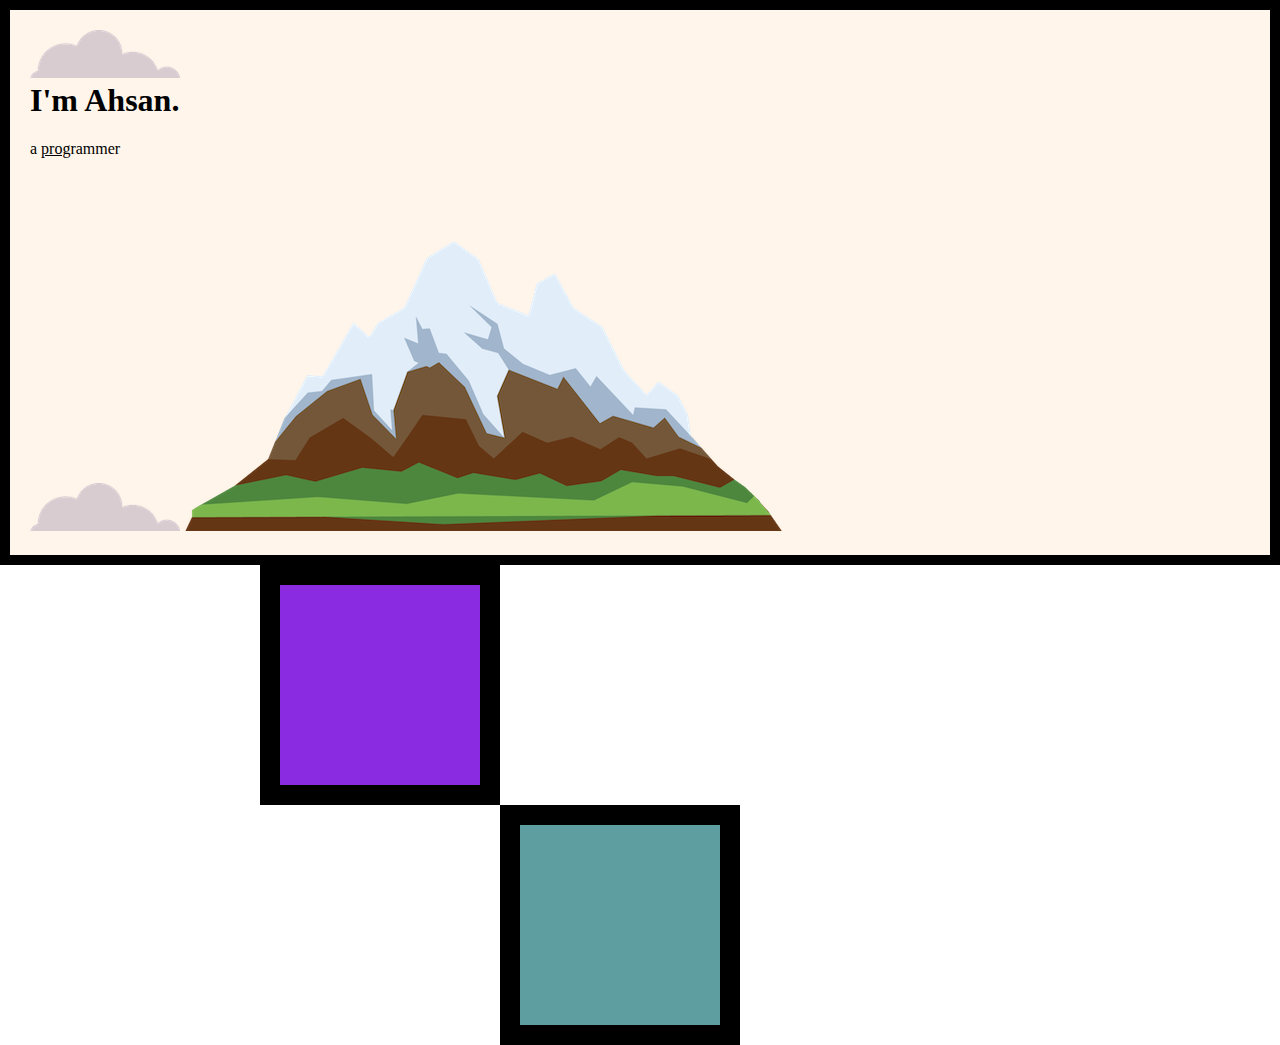
==== CSS-MySite/index.html @ fee5a2a9 "professional website" ====
<!DOCTYPE html>
<html lang="en">
<head>
    <meta charset="UTF-8">
    <meta name="viewport" content="width=device-width, initial-scale=1.0">
    <title>Ahsan Muhammad</title>
    <link rel="stylesheet" href="css/styles.css">
    <link rel="icon" href="favicon.ico">
</head>
<body>

    <div class="top_container">
        <img src="images/cloud.png" alt="cloud image">
        <h1>I'm Ahsan.</h1>
        <p>a <span class="prog">prog</span>rammer</p>
        <img src="images/cloud.png" alt="cloud image">
        <img src="images/mountain.png" alt="mountain image">
    </div>
    <div class="middle_container">

    </div>
    <div class="bottom_container">

    </div>

</body>
</html>
---- CSS-MySite/css/styles.css ----
body{
    margin: 0;
}

h1 {
    margin-top: 0;
}

.top_container {
    background-color: #fff5ea;
    border: solid 10px;
    padding: 20px;
}

.middle_container {
    background-color: blueviolet;
    height: 200px;
    width: 200px;
    border: solid 20px;
    margin-left: 260px;
}

.bottom_container {
    background-color: cadetblue;
    height: 200px;
    width: 200px;
    border: solid 20px;
    margin-left: 500px;
}

.prog {
    text-decoration: underline;
}
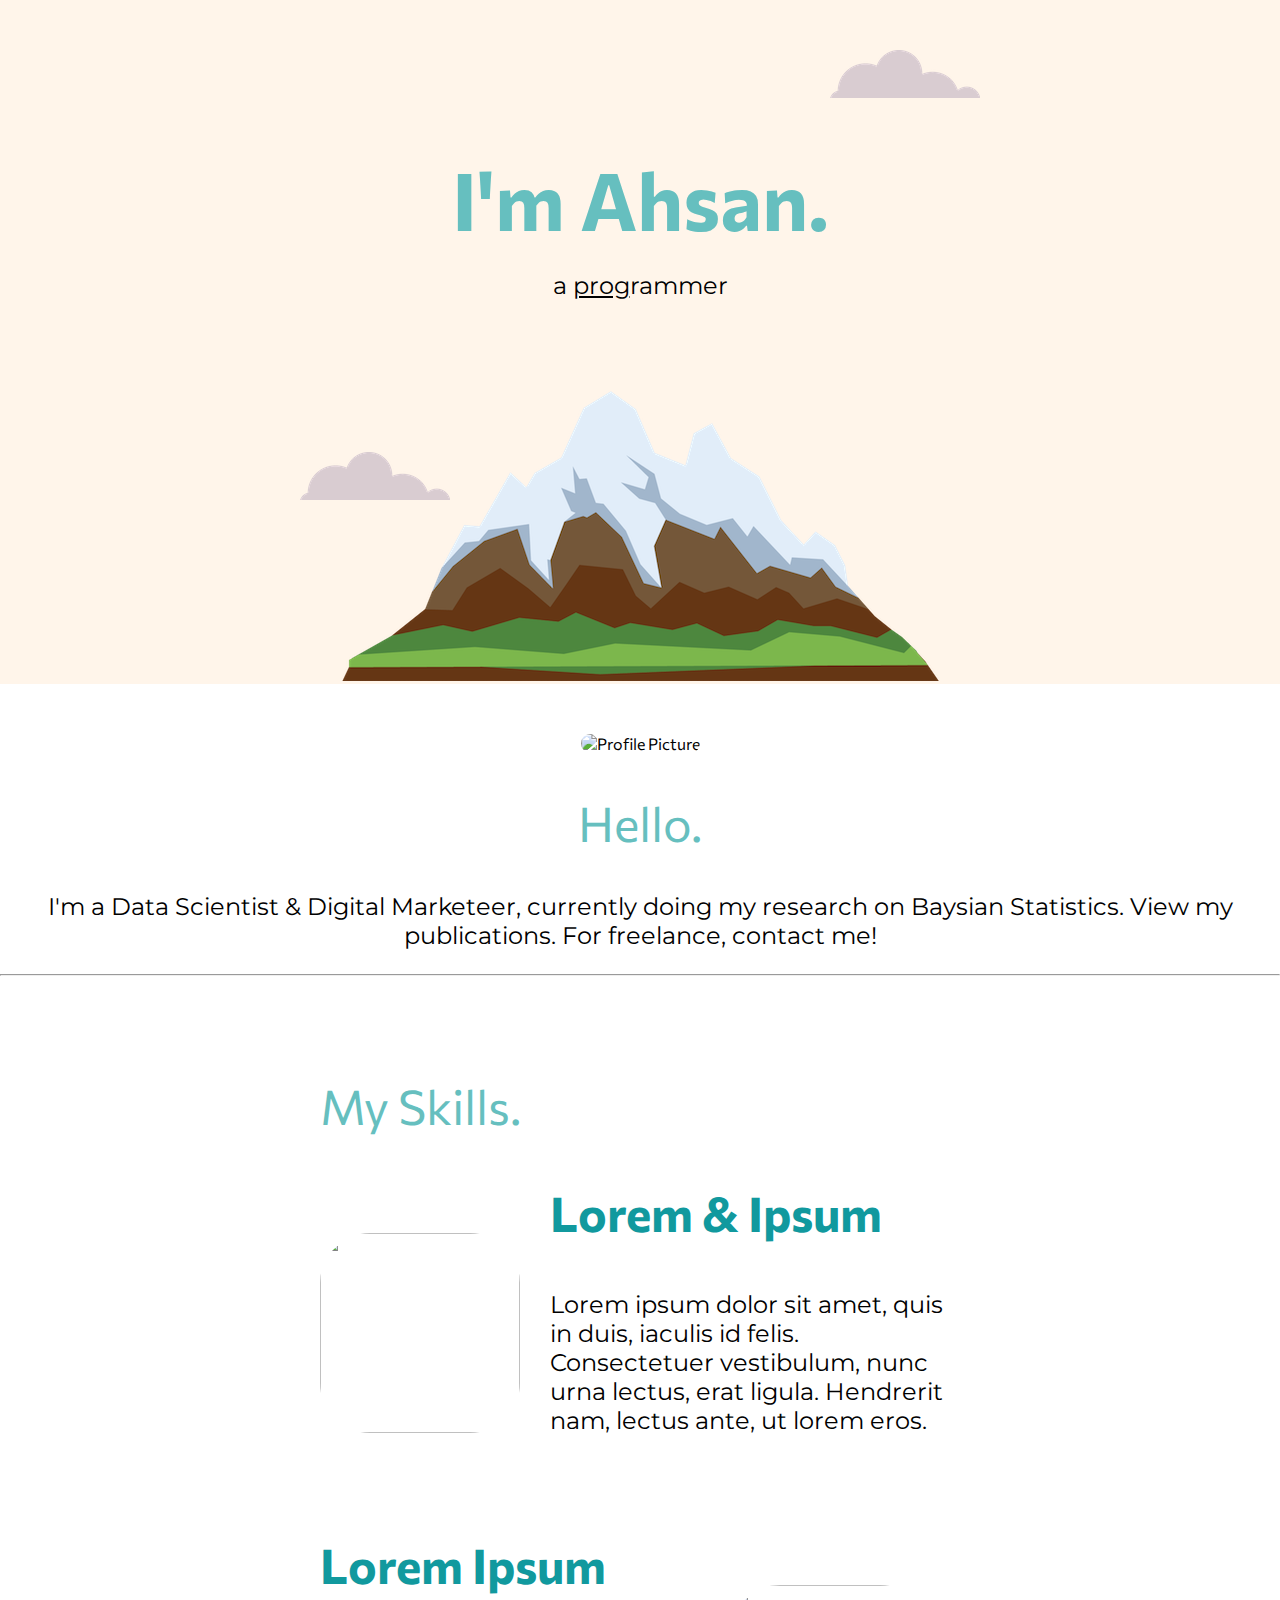
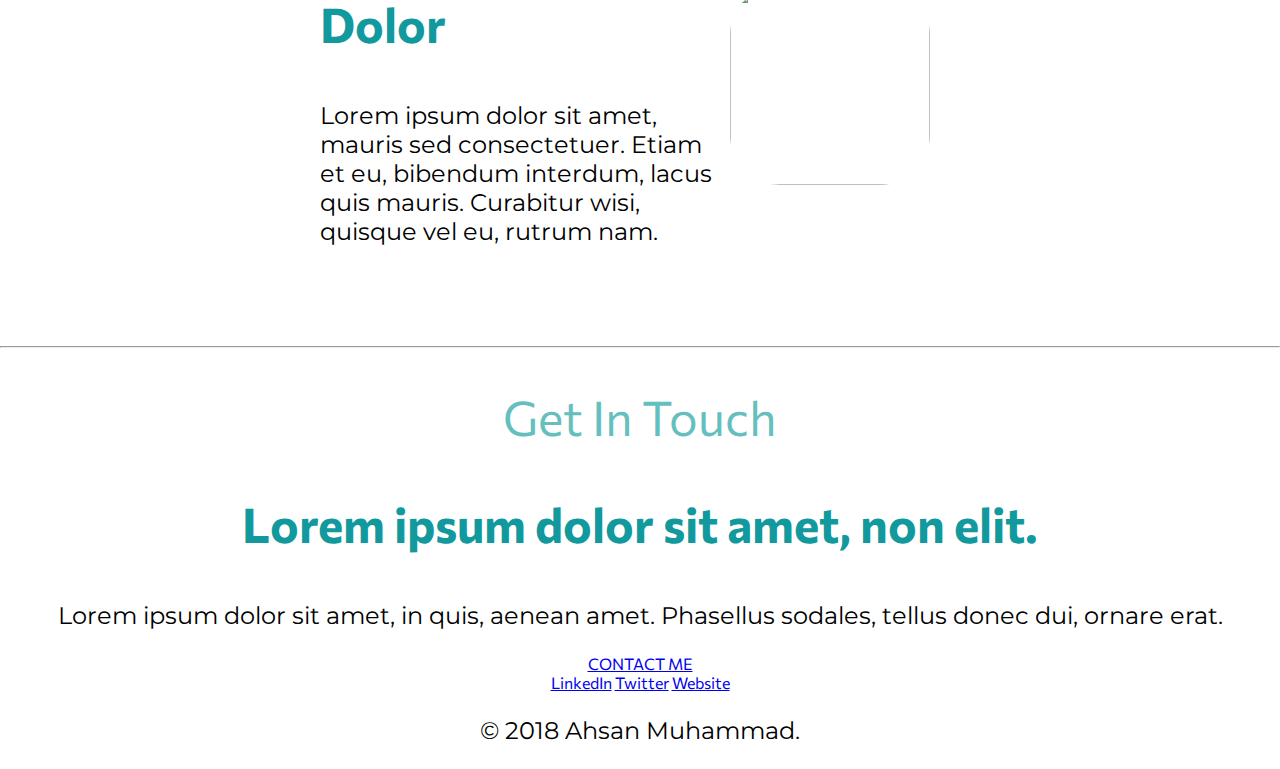
==== commit f5d83006: "Website modified" ====
--- a/CSS-MySite/index.html
+++ b/CSS-MySite/index.html
@@ -6,22 +6,54 @@
     <title>Ahsan Muhammad</title>
     <link rel="stylesheet" href="css/styles.css">
     <link rel="icon" href="favicon.ico">
+    <link href="https://fonts.googleapis.com/css2?family=Commissioner:wght@400;500;900&family=Montserrat:ital,wght@1,500&display=swap" rel="stylesheet">
 </head>
 <body>
 
     <div class="top_container">
-        <img src="images/cloud.png" alt="cloud image">
+        <img class="top_cloud" src="images/cloud.png" alt="cloud image">
         <h1>I'm Ahsan.</h1>
-        <p>a <span class="prog">prog</span>rammer</p>
-        <img src="images/cloud.png" alt="cloud image">
+        <p id="title">a <span class="prog">prog</span>rammer</p>
+        <img class="bottom_cloud" src="images/cloud.png" alt="cloud image">
         <img src="images/mountain.png" alt="mountain image">
     </div>
-    <div class="middle_container">
-
-    </div>
-    <div class="bottom_container">
-
-    </div>
+    <div class="middle-container">
+        <div class="profile">
+          <img class="pic" src="https://scontent.fsyd2-1.fna.fbcdn.net/v/t1.0-9/71115922_10156182899061924_443219867370258432_o.jpg?_nc_cat=100&_nc_sid=09cbfe&_nc_ohc=FhFTlYLaAxIAX_QpGqE&_nc_ht=scontent.fsyd2-1.fna&oh=8874fa7cb402c051265e3ef0706c3237&oe=5FAD95E4" alt="Profile Picture">
+          <h2>Hello.</h2>
+          <p>I'm a Data Scientist & Digital Marketeer, currently doing my research on Baysian Statistics. View my publications. For freelance, contact me!</p>
+        </div>
+        <hr>
+        <div class="skills">
+          <h2>My Skills.</h2>
+          <div class="skill-row">
+            <img class="skill-1" src="/Users/ahsan/Dropbox/My Mac (Alnoors-MBP-2.hub)/Documents/WebDevelopment/CSS-MySite/CSS - My Site Images/computer-screen.svg" alt="">
+            <h3>Lorem & Ipsum</h3>
+            <p>Lorem ipsum dolor sit amet, quis in duis, iaculis id felis. Consectetuer vestibulum, nunc urna lectus, erat ligula. Hendrerit nam, lectus ante, ut lorem eros.</p>
+          </div>
+          <div class="skill-row">
+            <img class="skill-2" src="/Users/ahsan/Dropbox/My Mac (Alnoors-MBP-2.hub)/Documents/WebDevelopment/CSS-MySite/CSS - My Site Images/desktop-computer.svg" alt="">
+            <h3>Lorem Ipsum Dolor</h3>
+            <p>Lorem ipsum dolor sit amet, mauris sed consectetuer. Etiam et eu, bibendum interdum, lacus quis mauris. Curabitur wisi, quisque vel eu, rutrum nam.</p>
+          </div>
+        </div>
+        <hr>
+        <div class="contact-me">
+          <h2>Get In Touch</h2>
+          <h3>Lorem ipsum dolor sit amet, non elit.</h3>
+          <p>Lorem ipsum dolor sit amet, in quis, aenean amet. Phasellus sodales, tellus donec dui, ornare erat.</p>
+          <a class="btn" href="mailto:name@email.com">CONTACT ME</a>
+        </div>
+      </div>
+      
+      
+      <div class="bottom-container">
+        <a class="footer-link" href="https://www.linkedin.com/">LinkedIn</a>
+        <a class="footer-link" href="https://twitter.com/">Twitter</a>
+        <a class="footer-link" href="https://www.appbrewery.co/">Website</a>
+        <p>© 2018 Ahsan Muhammad.</p>
+      </div>
+      
 
 </body>
 </html>--- a/CSS-MySite/css/styles.css
+++ b/CSS-MySite/css/styles.css
@@ -1,33 +1,88 @@
 body{
+    font-family: 'Commissioner', sans-serif;
     margin: 0;
+    text-align: center;
 }
 
 h1 {
-    margin-top: 0;
+    font-family: 'Commissioner', sans-serif;
+    font-size: 5rem;
+    margin: 50px auto 0 auto;
+    color: #66BFBF;
+}
+
+h2 {
+    font-size: 3rem;
+    color: #66BFBF;
+    font-weight: normal;
+}
+
+h3 {
+    font-size: 3rem;
+    color:  #11999E;
+}
+
+p {
+    font-size: 1.5rem;
+    font-family: 'Montserrat', sans-serif;
 }
 
 .top_container {
     background-color: #fff5ea;
-    border: solid 10px;
-    padding: 20px;
-}
+    padding-top: 100px;
 
-.middle_container {
-    background-color: blueviolet;
-    height: 200px;
-    width: 200px;
-    border: solid 20px;
-    margin-left: 260px;
-}
-
-.bottom_container {
-    background-color: cadetblue;
-    height: 200px;
-    width: 200px;
-    border: solid 20px;
-    margin-left: 500px;
 }
 
 .prog {
     text-decoration: underline;
+}
+
+.bottom_cloud {
+    bottom: 400px;
+    position: absolute;
+    left: 300px;
+}
+
+.top_cloud {
+    position: absolute;
+    right: 300px;
+    top: 50px;
+}
+
+.pic {
+    border-radius: 50px;
+    height: 250px;
+    margin-top: 50px;
+    width: 250px;
+}
+
+#title {
+    font-weight: normal;
+}
+
+.skill-1 {
+    border-radius: 50px;
+    height: 200px;
+    margin: 50px 30px 5px auto;
+    width: 200px;
+    float: left;
+}
+
+.skill-2 {
+    border-radius: 50px;
+    height: 200px;
+    margin: 50px 30px 5px auto;
+    width: 200px;
+    float: right;
+}
+
+.skills {
+    margin: 100px auto 100px auto;
+    width: 50%;
+    text-align: left;
+}
+
+.skill-row {
+    margin-bottom: 100px;
+    text-align: left;
 }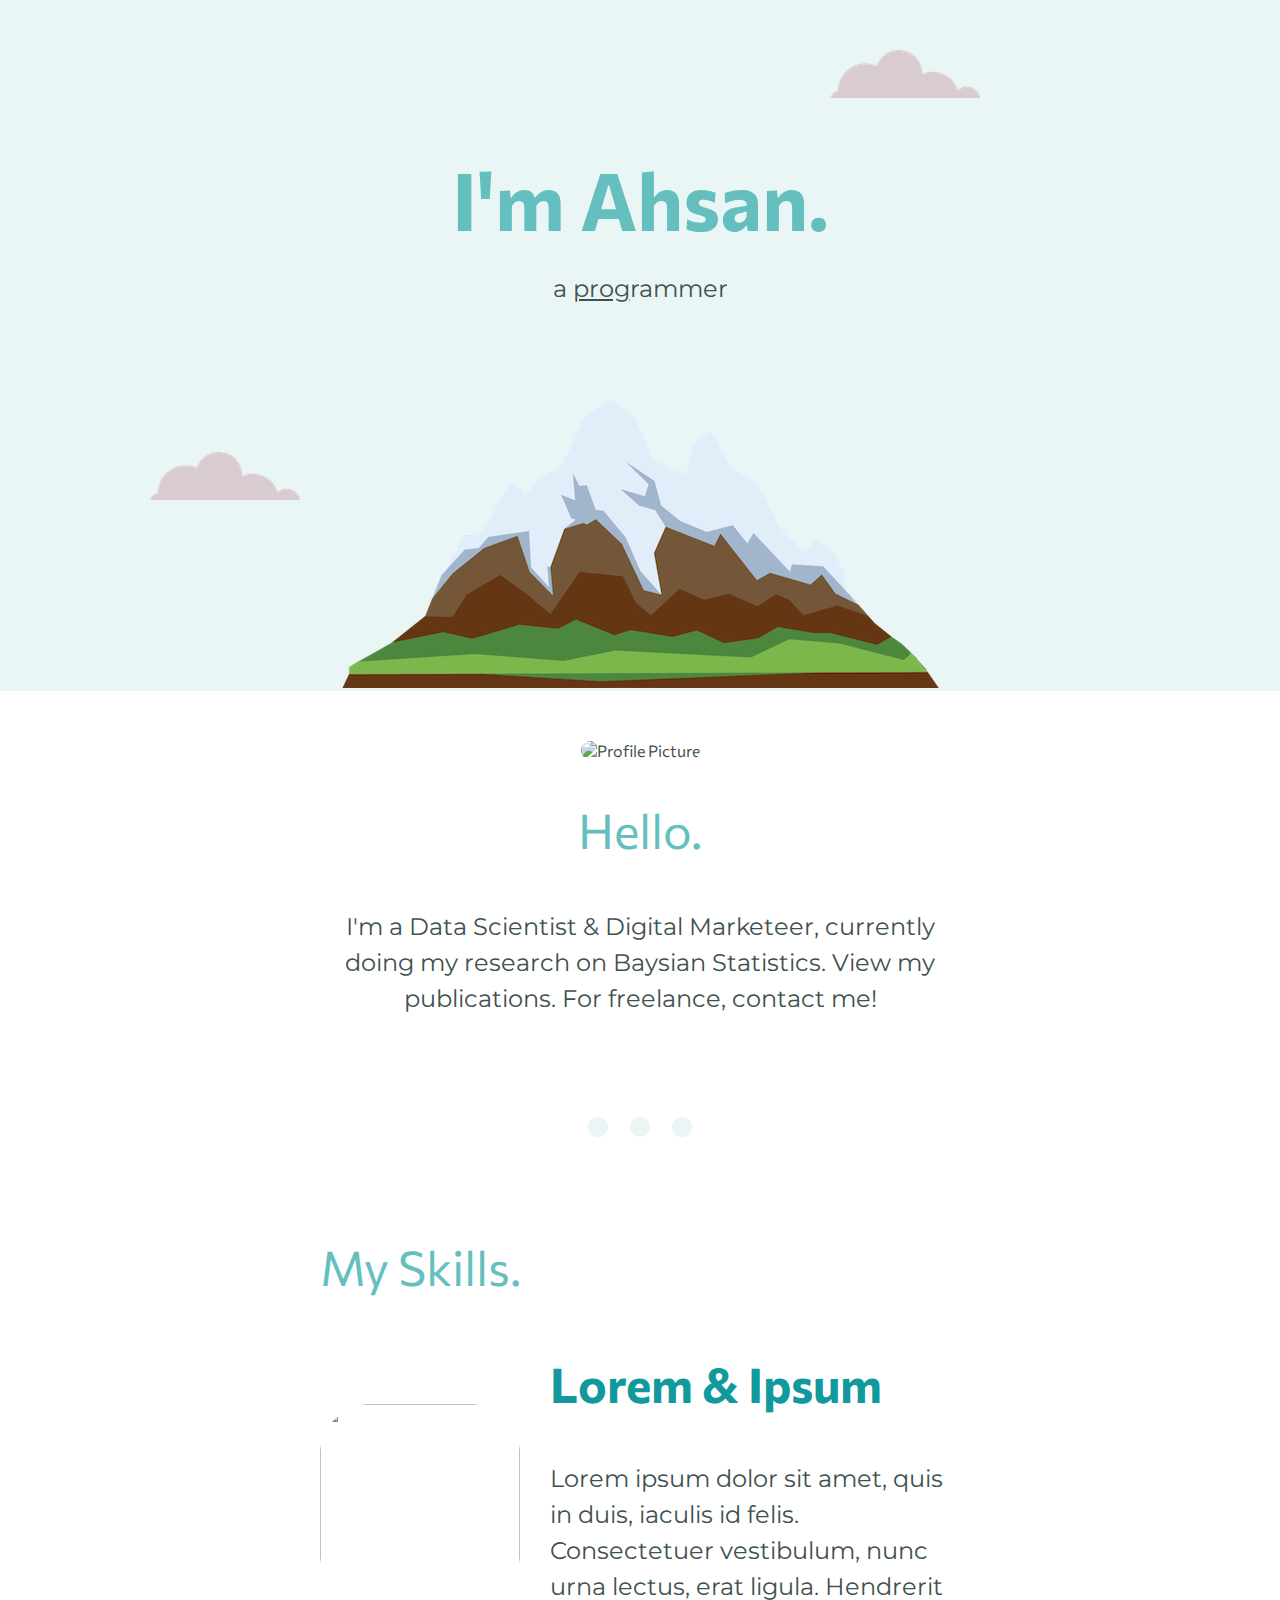
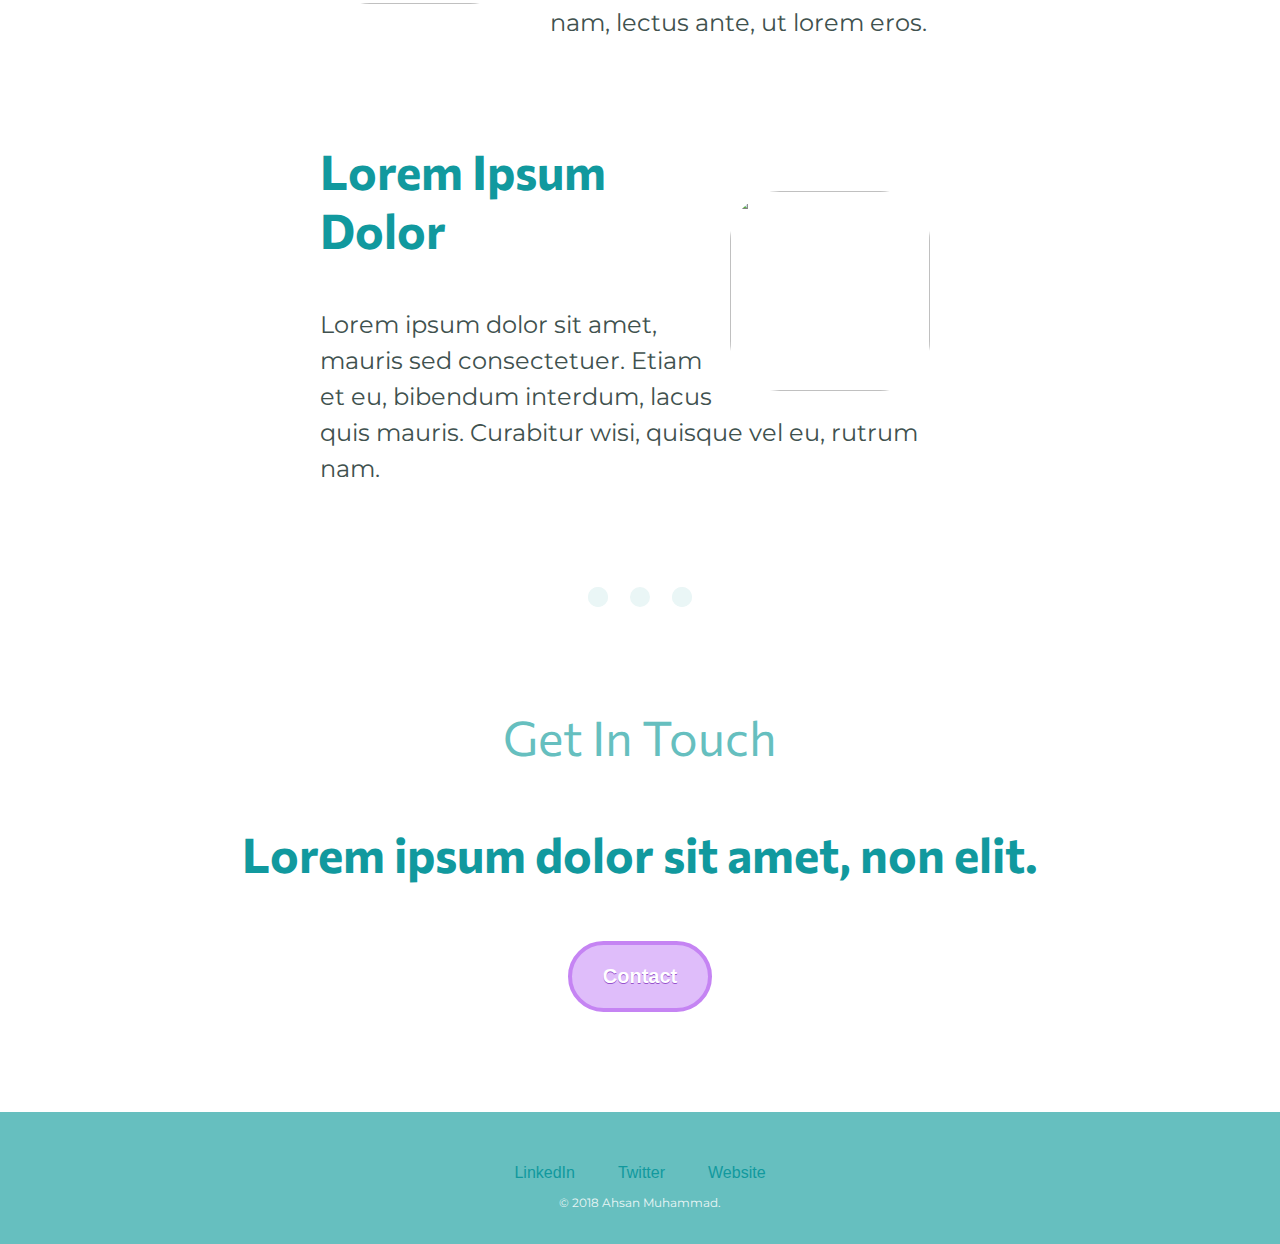
==== commit 1408bc30: "files management" ====
--- a/CSS-MySite/index.html
+++ b/CSS-MySite/index.html
@@ -21,7 +21,7 @@
         <div class="profile">
           <img class="pic" src="https://scontent.fsyd2-1.fna.fbcdn.net/v/t1.0-9/71115922_10156182899061924_443219867370258432_o.jpg?_nc_cat=100&_nc_sid=09cbfe&_nc_ohc=FhFTlYLaAxIAX_QpGqE&_nc_ht=scontent.fsyd2-1.fna&oh=8874fa7cb402c051265e3ef0706c3237&oe=5FAD95E4" alt="Profile Picture">
           <h2>Hello.</h2>
-          <p>I'm a Data Scientist & Digital Marketeer, currently doing my research on Baysian Statistics. View my publications. For freelance, contact me!</p>
+          <p class="Intro">I'm a Data Scientist & Digital Marketeer, currently doing my research on Baysian Statistics. View my publications. For freelance, contact me!</p>
         </div>
         <hr>
         <div class="skills">
@@ -29,20 +29,19 @@
           <div class="skill-row">
             <img class="skill-1" src="/Users/ahsan/Dropbox/My Mac (Alnoors-MBP-2.hub)/Documents/WebDevelopment/CSS-MySite/CSS - My Site Images/computer-screen.svg" alt="">
             <h3>Lorem & Ipsum</h3>
-            <p>Lorem ipsum dolor sit amet, quis in duis, iaculis id felis. Consectetuer vestibulum, nunc urna lectus, erat ligula. Hendrerit nam, lectus ante, ut lorem eros.</p>
+            <p class="Skill-text">Lorem ipsum dolor sit amet, quis in duis, iaculis id felis. Consectetuer vestibulum, nunc urna lectus, erat ligula. Hendrerit nam, lectus ante, ut lorem eros.</p>
           </div>
           <div class="skill-row">
             <img class="skill-2" src="/Users/ahsan/Dropbox/My Mac (Alnoors-MBP-2.hub)/Documents/WebDevelopment/CSS-MySite/CSS - My Site Images/desktop-computer.svg" alt="">
             <h3>Lorem Ipsum Dolor</h3>
-            <p>Lorem ipsum dolor sit amet, mauris sed consectetuer. Etiam et eu, bibendum interdum, lacus quis mauris. Curabitur wisi, quisque vel eu, rutrum nam.</p>
+            <p class="Skill-text">Lorem ipsum dolor sit amet, mauris sed consectetuer. Etiam et eu, bibendum interdum, lacus quis mauris. Curabitur wisi, quisque vel eu, rutrum nam.</p>
           </div>
         </div>
         <hr>
         <div class="contact-me">
           <h2>Get In Touch</h2>
           <h3>Lorem ipsum dolor sit amet, non elit.</h3>
-          <p>Lorem ipsum dolor sit amet, in quis, aenean amet. Phasellus sodales, tellus donec dui, ornare erat.</p>
-          <a class="btn" href="mailto:name@email.com">CONTACT ME</a>
+          <a href="mailto:name@email.com" class="myButton">Contact</a>
         </div>
       </div>
       
@@ -51,7 +50,7 @@
         <a class="footer-link" href="https://www.linkedin.com/">LinkedIn</a>
         <a class="footer-link" href="https://twitter.com/">Twitter</a>
         <a class="footer-link" href="https://www.appbrewery.co/">Website</a>
-        <p>© 2018 Ahsan Muhammad.</p>
+        <p class="copyright">© 2018 Ahsan Muhammad.</p>
       </div>
       
 
--- a/CSS-MySite/css/styles.css
+++ b/CSS-MySite/css/styles.css
@@ -2,6 +2,7 @@
     font-family: 'Commissioner', sans-serif;
     margin: 0;
     text-align: center;
+    color: #40514E;
 }
 
 h1 {
@@ -15,6 +16,7 @@
     font-size: 3rem;
     color: #66BFBF;
     font-weight: normal;
+    padding-bottom: 10px;
 }
 
 h3 {
@@ -25,10 +27,30 @@
 p {
     font-size: 1.5rem;
     font-family: 'Montserrat', sans-serif;
+    line-height: 1.5;
+}
+
+hr {
+    border: dotted #EAF6F6;
+    border-bottom: none;
+    border-width: 20px;
+    width: 5%;
+    margin: 100px auto 100px auto;
+}
+
+a {
+    color: #11999E;
+    font-family: Verdana, Geneva, Tahoma, sans-serif;
+    margin: 10px 20px;
+    text-decoration: none;
+}
+
+a:hover {
+    color: #9752cc;
 }
 
 .top_container {
-    background-color: #fff5ea;
+    background-color: #EAF6F6;
     padding-top: 100px;
 
 }
@@ -40,7 +62,7 @@
 .bottom_cloud {
     bottom: 400px;
     position: absolute;
-    left: 300px;
+    left: 150px;
 }
 
 .top_cloud {
@@ -85,4 +107,47 @@
 .skill-row {
     margin-bottom: 100px;
     text-align: left;
+}
+
+.Intro {
+    width: 50%;
+    margin: auto;
+}
+
+.contact {
+    width:50%;
+    margin: 40px auto 60px;
+}
+
+.myButton {
+	background-color:#dfbdfa;
+	border-radius:42px;
+	border:4px solid #c584f3;
+	display:inline-block;
+	cursor:pointer;
+	color:#ffffff;
+	font-family:Arial;
+	font-size:20px;
+	font-weight:bold;
+    padding:20px 31px;
+    margin-bottom: 100px;
+	text-decoration:none;
+	text-shadow:0px 1px 0px #9752cc;
+}
+.myButton:hover {
+	background-color:#bc80ea;
+}
+.myButton:active {
+	position:relative;
+	top:1px;
+}
+
+.bottom-container {
+    background-color: #66BFBF;
+    padding: 50px 0 20px 0;
+}
+
+.copyright {
+    color: #EAF6F6;
+    font-size: 0.75rem;
 }